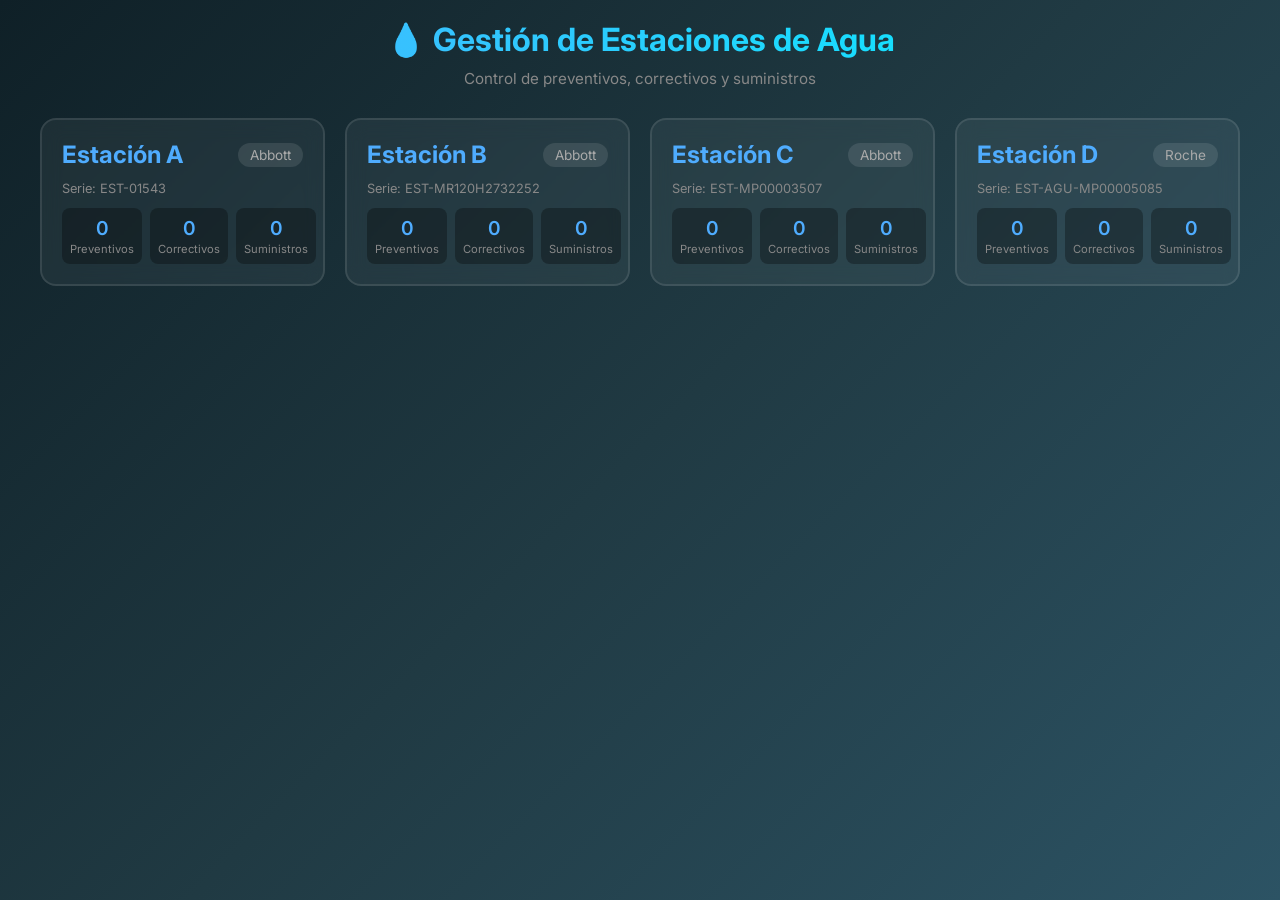
==== estaciones-agua.html @ d29be7ae "Add files via upload" ====
<!DOCTYPE html>
<html lang="es">

<head>
    <meta charset="UTF-8">
    <meta name="viewport" content="width=device-width, initial-scale=1.0">
    <title>Gestión Estaciones de Agua</title>
    <link href="https://fonts.googleapis.com/css2?family=Inter:wght@300;400;500;600;700&display=swap" rel="stylesheet">
    <style>
        * {
            margin: 0;
            padding: 0;
            box-sizing: border-box;
        }

        body {
            font-family: 'Inter', sans-serif;
            background: linear-gradient(135deg, #0f2027 0%, #203a43 50%, #2c5364 100%);
            min-height: 100vh;
            color: #fff;
            padding: 20px;
        }

        .container {
            max-width: 1200px;
            margin: 0 auto;
        }

        h1 {
            text-align: center;
            font-size: 2rem;
            margin-bottom: 10px;
            background: linear-gradient(90deg, #4facfe, #00f2fe);
            -webkit-background-clip: text;
            background-clip: text;
            -webkit-text-fill-color: transparent;
        }

        .subtitle {
            text-align: center;
            color: #888;
            margin-bottom: 30px;
            font-size: 0.95rem;
        }

        .stations-grid {
            display: grid;
            grid-template-columns: repeat(auto-fit, minmax(280px, 1fr));
            gap: 20px;
            margin-bottom: 30px;
        }

        .station-card {
            background: rgba(255, 255, 255, 0.05);
            border: 2px solid rgba(255, 255, 255, 0.1);
            border-radius: 16px;
            padding: 20px;
            cursor: pointer;
            transition: all 0.3s;
            backdrop-filter: blur(10px);
        }

        .station-card:hover {
            transform: translateY(-5px);
            border-color: #4facfe;
            box-shadow: 0 10px 30px rgba(79, 172, 254, 0.3);
        }

        .station-card.active {
            border-color: #00f2fe;
            background: rgba(79, 172, 254, 0.1);
        }

        .station-header {
            display: flex;
            justify-content: space-between;
            align-items: center;
            margin-bottom: 12px;
        }

        .station-name {
            font-size: 1.5rem;
            font-weight: 700;
            color: #4facfe;
        }

        .station-provider {
            font-size: 0.85rem;
            color: #aaa;
            padding: 4px 12px;
            background: rgba(255, 255, 255, 0.1);
            border-radius: 20px;
        }

        .station-serie {
            font-size: 0.8rem;
            color: #888;
            margin-bottom: 8px;
        }

        .station-stats {
            display: grid;
            grid-template-columns: repeat(3, 1fr);
            gap: 8px;
            margin-top: 12px;
        }

        .stat-item {
            text-align: center;
            padding: 8px;
            background: rgba(0, 0, 0, 0.3);
            border-radius: 8px;
        }

        .stat-value {
            font-size: 1.2rem;
            font-weight: 600;
            color: #4facfe;
        }

        .stat-label {
            font-size: 0.7rem;
            color: #888;
            margin-top: 2px;
        }

        .card {
            background: rgba(255, 255, 255, 0.05);
            border: 1px solid rgba(255, 255, 255, 0.1);
            border-radius: 16px;
            padding: 24px;
            margin-bottom: 20px;
            backdrop-filter: blur(10px);
        }

        .card h2 {
            font-size: 1.2rem;
            margin-bottom: 16px;
            color: #4facfe;
            display: flex;
            align-items: center;
            gap: 10px;
        }

        .tabs {
            display: flex;
            gap: 10px;
            margin-bottom: 20px;
            border-bottom: 2px solid rgba(255, 255, 255, 0.1);
        }

        .tab {
            padding: 12px 24px;
            cursor: pointer;
            border: none;
            background: transparent;
            color: #888;
            font-size: 0.95rem;
            font-weight: 500;
            transition: all 0.3s;
            border-bottom: 3px solid transparent;
        }

        .tab:hover {
            color: #4facfe;
        }

        .tab.active {
            color: #4facfe;
            border-bottom-color: #4facfe;
        }

        .tab-content {
            display: none;
        }

        .tab-content.active {
            display: block;
        }

        .btn {
            padding: 12px 24px;
            border: none;
            border-radius: 10px;
            font-size: 0.95rem;
            font-weight: 500;
            cursor: pointer;
            transition: all 0.3s;
            display: inline-flex;
            align-items: center;
            gap: 8px;
        }

        .btn-primary {
            background: linear-gradient(135deg, #4facfe, #00f2fe);
            color: #000;
        }

        .btn-primary:hover {
            transform: translateY(-2px);
            box-shadow: 0 5px 20px rgba(79, 172, 254, 0.4);
        }

        .btn-success {
            background: linear-gradient(135deg, #43e97b, #38f9d7);
            color: #000;
        }

        .btn-danger {
            background: linear-gradient(135deg, #fa709a, #fee140);
            color: #000;
        }

        .input-group {
            margin-bottom: 16px;
        }

        .input-group label {
            display: block;
            margin-bottom: 6px;
            color: #aaa;
            font-size: 0.85rem;
        }

        .input-group input,
        .input-group textarea,
        .input-group select {
            width: 100%;
            padding: 12px;
            border: 1px solid rgba(255, 255, 255, 0.1);
            border-radius: 10px;
            background: rgba(0, 0, 0, 0.3);
            color: #fff;
            font-size: 1rem;
            outline: none;
            transition: border-color 0.3s;
        }

        .input-group input:focus,
        .input-group textarea:focus,
        .input-group select:focus {
            border-color: #4facfe;
        }

        .input-group textarea {
            resize: vertical;
            min-height: 80px;
        }

        .timeline {
            position: relative;
            padding-left: 30px;
        }

        .timeline::before {
            content: '';
            position: absolute;
            left: 10px;
            top: 0;
            bottom: 0;
            width: 2px;
            background: rgba(79, 172, 254, 0.3);
        }

        .timeline-item {
            position: relative;
            margin-bottom: 20px;
            padding: 16px;
            background: rgba(0, 0, 0, 0.3);
            border-radius: 10px;
            border-left: 3px solid #4facfe;
        }

        .timeline-item::before {
            content: '';
            position: absolute;
            left: -33px;
            top: 20px;
            width: 12px;
            height: 12px;
            border-radius: 50%;
            background: #4facfe;
            border: 3px solid #0f2027;
        }

        .timeline-date {
            font-size: 0.85rem;
            color: #4facfe;
            font-weight: 600;
            margin-bottom: 8px;
        }

        .timeline-content {
            color: #ccc;
            font-size: 0.9rem;
        }

        .timeline-actions {
            margin-top: 10px;
            display: flex;
            gap: 8px;
        }

        .btn-small {
            padding: 6px 12px;
            font-size: 0.8rem;
        }

        .modal-overlay {
            position: fixed;
            top: 0;
            left: 0;
            width: 100%;
            height: 100%;
            background: rgba(0, 0, 0, 0.85);
            display: flex;
            justify-content: center;
            align-items: center;
            z-index: 1000;
            padding: 20px;
        }

        .modal-overlay.hidden {
            display: none;
        }

        .modal {
            background: #0f2027;
            border: 1px solid rgba(255, 255, 255, 0.1);
            border-radius: 16px;
            padding: 24px;
            width: 100%;
            max-width: 500px;
            max-height: 90vh;
            overflow-y: auto;
        }

        .modal h3 {
            text-align: center;
            margin-bottom: 20px;
            color: #4facfe;
        }

        .hidden {
            display: none !important;
        }

        .feedback {
            padding: 12px;
            border-radius: 10px;
            margin: 16px 0;
            text-align: center;
            font-weight: 500;
        }

        .feedback.success {
            background: rgba(67, 233, 123, 0.1);
            border: 1px solid rgba(67, 233, 123, 0.3);
            color: #43e97b;
        }

        .feedback.error {
            background: rgba(255, 100, 100, 0.1);
            border: 1px solid rgba(255, 100, 100, 0.3);
            color: #ff6464;
        }

        .empty-state {
            text-align: center;
            padding: 40px 20px;
            color: #666;
        }

        .empty-state-icon {
            font-size: 3rem;
            margin-bottom: 10px;
        }

        @media (max-width: 768px) {
            .stations-grid {
                grid-template-columns: 1fr;
            }

            .tabs {
                flex-wrap: wrap;
            }
        }
    </style>
</head>

<body>
    <!-- Modal Preventivo -->
    <div id="preventivoModal" class="modal-overlay hidden">
        <div class="modal">
            <h3>📅 Registrar Preventivo</h3>
            <div class="input-group">
                <label>Fecha del Preventivo</label>
                <input type="date" id="preventivoFecha">
            </div>
            <div class="input-group">
                <label>Novedades</label>
                <textarea id="preventivoNovedades" placeholder="Describe las actividades realizadas..."></textarea>
            </div>
            <div style="display: flex; gap: 10px; margin-top: 20px;">
                <button id="savePreventivoBtn" class="btn btn-success" style="flex: 1;">Guardar</button>
                <button id="cancelPreventivoBtn" class="btn btn-danger" style="flex: 1;">Cancelar</button>
            </div>
        </div>
    </div>

    <!-- Modal Correctivo -->
    <div id="correctivoModal" class="modal-overlay hidden">
        <div class="modal">
            <h3>🔧 Registrar Correctivo</h3>
            <div class="input-group">
                <label>Fecha del Correctivo</label>
                <input type="date" id="correctivoFecha">
            </div>
            <div class="input-group">
                <label>Clase de Correctivo</label>
                <select id="correctivoClase">
                    <option value="">-- Seleccionar --</option>
                    <option value="Fuga de agua">Fuga de agua</option>
                    <option value="Problema eléctrico">Problema eléctrico</option>
                    <option value="Filtro obstruido">Filtro obstruido</option>
                    <option value="Bomba dañada">Bomba dañada</option>
                    <option value="Sensor defectuoso">Sensor defectuoso</option>
                    <option value="Otro">Otro</option>
                </select>
            </div>
            <div class="input-group">
                <label>Novedades del Correctivo</label>
                <textarea id="correctivoNovedades" placeholder="Describe el problema y la solución..."></textarea>
            </div>
            <div style="display: flex; gap: 10px; margin-top: 20px;">
                <button id="saveCorrectivoBtn" class="btn btn-success" style="flex: 1;">Guardar</button>
                <button id="cancelCorrectivoBtn" class="btn btn-danger" style="flex: 1;">Cancelar</button>
            </div>
        </div>
    </div>

    <!-- Modal Suministro -->
    <div id="suministroModal" class="modal-overlay hidden">
        <div class="modal">
            <h3>📦 Registrar Suministro</h3>
            <div class="input-group">
                <label>Fecha del Suministro</label>
                <input type="date" id="suministroFecha">
            </div>
            <div class="input-group">
                <label>Accesorio/Insumo</label>
                <select id="suministroAccesorio">
                    <option value="">-- Seleccionar --</option>
                    <option value="Micro filtro de alimentación">Micro filtro de alimentación</option>
                    <option value="Carbón Block">Carbón Block</option>
                    <option value="LC141 (pack de resina)">LC141 (pack de resina)</option>
                    <option value="LC174 (pack de resina)">LC174 (pack de resina)</option>
                    <option value="CT3">CT3</option>
                    <option value="Otro">Otro (especificar en observaciones)</option>
                </select>
            </div>
            <div class="input-group">
                <label>Cantidad</label>
                <input type="number" id="suministroCantidad" min="1" value="1">
            </div>
            <div class="input-group">
                <label>Observaciones</label>
                <textarea id="suministroObservaciones" placeholder="Detalles adicionales..."></textarea>
            </div>
            <div style="display: flex; gap: 10px; margin-top: 20px;">
                <button id="saveSuministroBtn" class="btn btn-success" style="flex: 1;">Guardar</button>
                <button id="cancelSuministroBtn" class="btn btn-danger" style="flex: 1;">Cancelar</button>
            </div>
        </div>
    </div>

    <div class="container">
        <h1>💧 Gestión de Estaciones de Agua</h1>
        <p class="subtitle">Control de preventivos, correctivos y suministros</p>

        <!-- Tarjetas de Estaciones -->
        <div class="stations-grid" id="stationsGrid"></div>

        <!-- Panel de Gestión -->
        <div id="managementPanel" class="hidden">
            <div class="card">
                <h2>
                    <span id="currentStationTitle"></span>
                </h2>

                <div class="tabs">
                    <button class="tab active" data-tab="preventivos">📅 Preventivos</button>
                    <button class="tab" data-tab="correctivos">🔧 Correctivos</button>
                    <button class="tab" data-tab="suministros">📦 Suministros</button>
                </div>

                <!-- Tab Preventivos -->
                <div class="tab-content active" id="preventivos-content">
                    <button id="addPreventivoBtn" class="btn btn-primary">➕ Nuevo Preventivo</button>
                    <div id="preventivosList" class="timeline"></div>
                </div>

                <!-- Tab Correctivos -->
                <div class="tab-content" id="correctivos-content">
                    <button id="addCorrectivoBtn" class="btn btn-primary">➕ Nuevo Correctivo</button>
                    <div id="correctivosList" class="timeline"></div>
                </div>

                <!-- Tab Suministros -->
                <div class="tab-content" id="suministros-content">
                    <button id="addSuministroBtn" class="btn btn-primary">➕ Nuevo Suministro</button>
                    <div id="suministrosList" class="timeline"></div>
                </div>
            </div>
        </div>
    </div>

    <script src="estaciones-agua.js"></script>
</body>

</html>
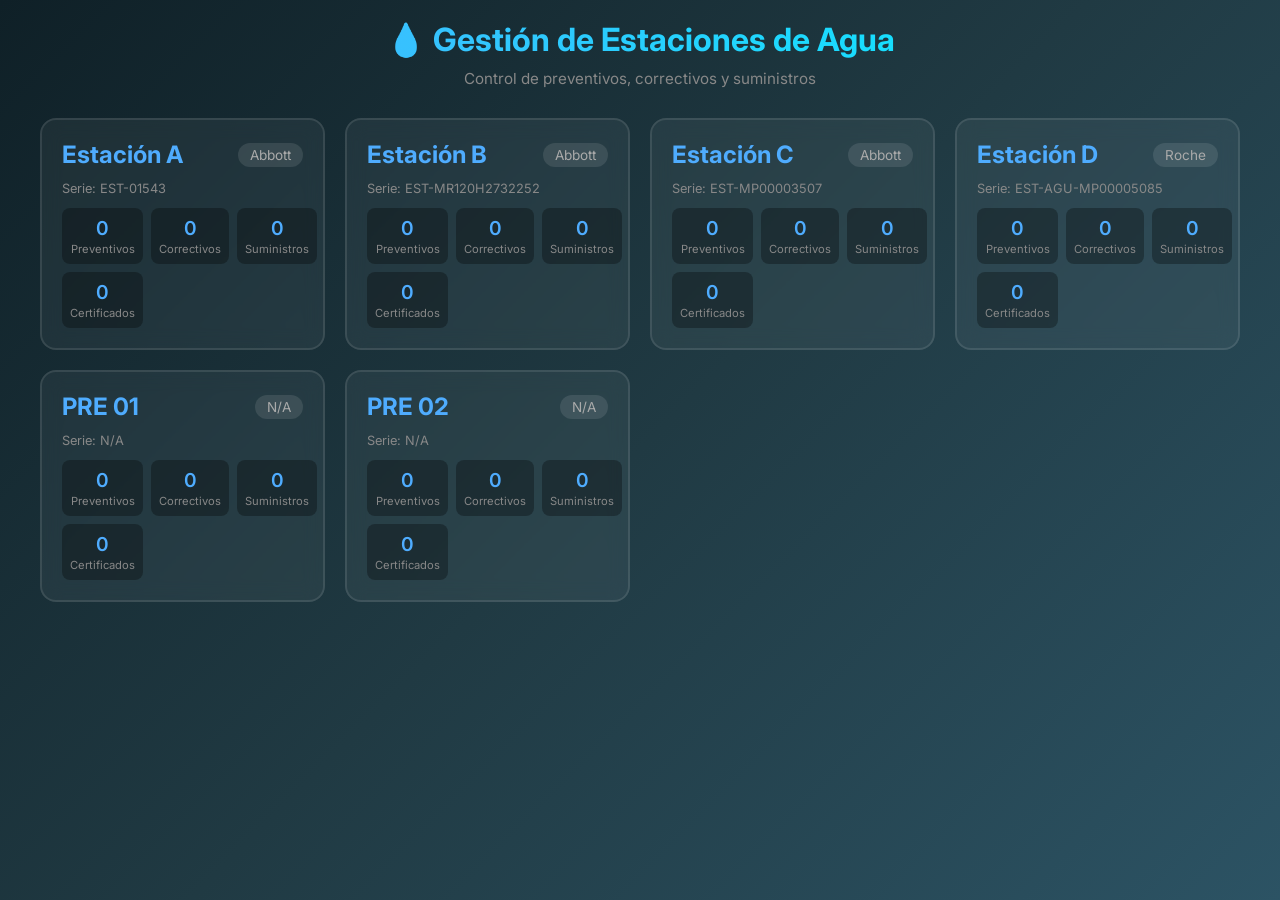
==== commit 6dfcf3c4: "Add files via upload" ====
--- a/estaciones-agua.html
+++ b/estaciones-agua.html
@@ -474,6 +474,42 @@
         </div>
     </div>
 
+    <!-- Modal Certificado (Cámara) -->
+    <div id="certificadoModal" class="modal-overlay hidden">
+        <div class="modal">
+            <h3>📸 Registrar Certificado Mensual</h3>
+            <div class="input-group">
+                <label>Fecha del Certificado</label>
+                <input type="date" id="certFecha">
+            </div>
+            
+            <div class="input-group">
+                <label>📷 Captura de Foto</label>
+                <div id="certCameraContainer" class="hidden" style="margin-bottom:10px;">
+                    <video id="certVideo" autoplay playsinline style="width:100%; max-height:250px; object-fit:cover; border-radius:12px; border:2px solid #4facfe;"></video>
+                </div>
+                <img id="certCapturedImg" class="hidden" style="width:100%; max-height:250px; object-fit:contain; border-radius:12px; border:2px solid #43e97b; margin-bottom:10px;">
+                
+                <div style="display:grid; grid-template-columns:1fr 1fr; gap:8px;">
+                    <button id="startCertCameraBtn" class="btn btn-secondary">📷 Abrir Cámara</button>
+                    <button id="captureCertBtn" class="btn btn-primary hidden">📸 Capturar</button>
+                    <button id="retakeCertBtn" class="btn btn-secondary hidden">🔄 Otra Foto</button>
+                </div>
+            </div>
+
+            <div style="display: flex; gap: 10px; margin-top: 20px;">
+                <button id="saveCertBtn" class="btn btn-success" style="flex: 1;">Guardar</button>
+                <button id="cancelCertBtn" class="btn btn-danger" style="flex: 1;">Cancelar</button>
+            </div>
+        </div>
+    </div>
+
+    <!-- Modal Visor de Imagen -->
+    <div id="imageViewerModal" class="modal-overlay hidden" style="background: rgba(0,0,0,0.95);">
+        <div id="closeImageViewer" style="position: absolute; top: 20px; right: 20px; font-size: 2.5rem; color: #fff; cursor: pointer; z-index: 1001; line-height: 1;">&times;</div>
+        <img id="fullSizeImage" src="" style="max-width: 90vw; max-height: 90vh; object-fit: contain; border-radius: 8px; box-shadow: 0 0 50px rgba(79, 172, 254, 0.3);">
+    </div>
+
     <div class="container">
         <h1>💧 Gestión de Estaciones de Agua</h1>
         <p class="subtitle">Control de preventivos, correctivos y suministros</p>
@@ -492,6 +528,7 @@
                     <button class="tab active" data-tab="preventivos">📅 Preventivos</button>
                     <button class="tab" data-tab="correctivos">🔧 Correctivos</button>
                     <button class="tab" data-tab="suministros">📦 Suministros</button>
+                    <button class="tab" data-tab="certificados">📜 Certificados</button>
                 </div>
 
                 <!-- Tab Preventivos -->
@@ -511,6 +548,12 @@
                     <button id="addSuministroBtn" class="btn btn-primary">➕ Nuevo Suministro</button>
                     <div id="suministrosList" class="timeline"></div>
                 </div>
+
+                <!-- Tab Certificados -->
+                <div class="tab-content" id="certificados-content">
+                    <button id="addCertBtn" class="btn btn-primary">➕ Nuevo Certificado</button>
+                    <div id="certificadosList" class="timeline"></div>
+                </div>
             </div>
         </div>
     </div>
